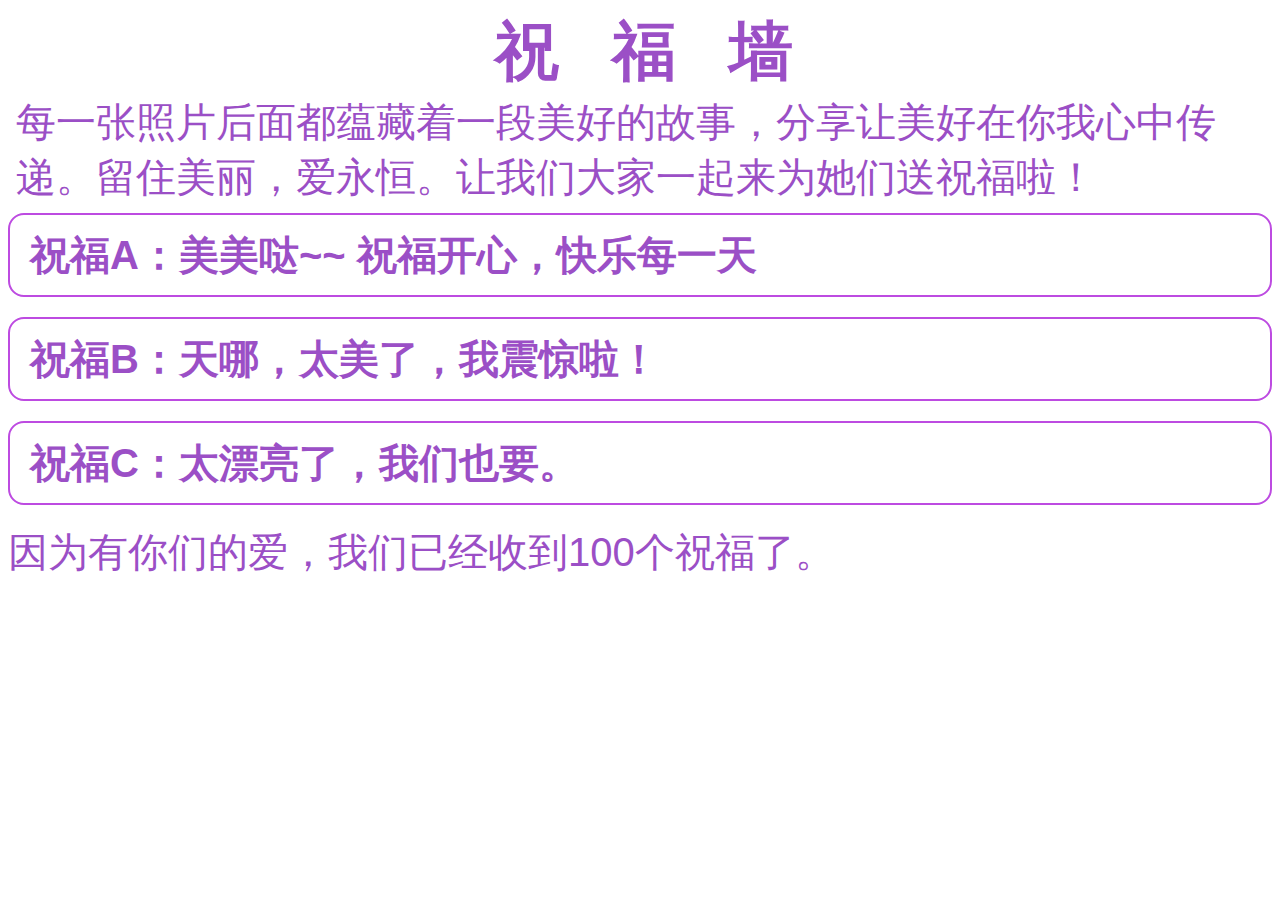
==== voteme/index.html @ 339612ef "Finish bless wall" ====
<html>
<head>
	<meta charset="utf-8">
	<link rel="stylesheet" href="stylesheets/main.css">
</head>
<body>
	<div class="header">
		<div class="title">祝&nbsp;&nbsp;&nbsp;福&nbsp;&nbsp;&nbsp;墙</div>
		<div class="sub-title">每一张照片后面都蕴藏着一段美好的故事，分享让美好在你我心中传递。留住美丽，爱永恒。让我们大家一起来为她们送祝福啦！</div>
	</div>
	<div class="bless">
		<div class="bless_item" onclick="alert('谢谢您的祝福，祝您开心快乐！')">祝福A：美美哒~~ 祝福开心，快乐每一天</div>
		<div class="bless_item">祝福B：天哪，太美了，我震惊啦！</div>
		<div class="bless_item">祝福C：太漂亮了，我们也要。</div>
	</div>
	<div class="bless-summary">
		因为有你们的爱，我们已经收到100个祝福了。
	</div>
</body>
</html>
---- voteme/stylesheets/main.css ----
/* line 3, ../sass/main.scss */
body {
  font-family: "Microsoft Yahei", "Arial", "Hiragino Sans GB";
}

/* line 6, ../sass/main.scss */
.header {
  background: url("/images/header.png");
  filter: "progid:DXImageTransform.Microsoft.AlphaImageLoader(sizingMethod='scale')";
  -moz-background-size: 100% 100%;
  background-size: 100% 100%;
  padding-left: 0.5em;
  margin-bottom: 0.5em;
  -moz-border-radius: 0.4em;
  -webkit-border-radius: 0.4em;
  border-radius: 0.4em;
}
/* line 16, ../sass/main.scss */
.header .title {
  font-size: 4em;
  font-weight: bold;
  color: #9B4FC6;
  width: 100%;
  text-align: center;
}
/* line 24, ../sass/main.scss */
.header .sub-title {
  font-size: 2.5em;
  color: #9B4FC6;
}

/* line 31, ../sass/main.scss */
.bless .bless_item {
  font-size: 2.5em;
  font-weight: bold;
  color: #9B4FC6;
  height: 2em;
  line-height: 2em;
  border-style: solid;
  border-width: 2px;
  border-color: #BD4BE1;
  -moz-border-radius: 0.4em;
  -webkit-border-radius: 0.4em;
  border-radius: 0.4em;
  padding-left: 0.5em;
  margin-bottom: 0.5em;
}

/* line 46, ../sass/main.scss */
.bless-summary {
  font-size: 2.5em;
  color: #9B4FC6;
}
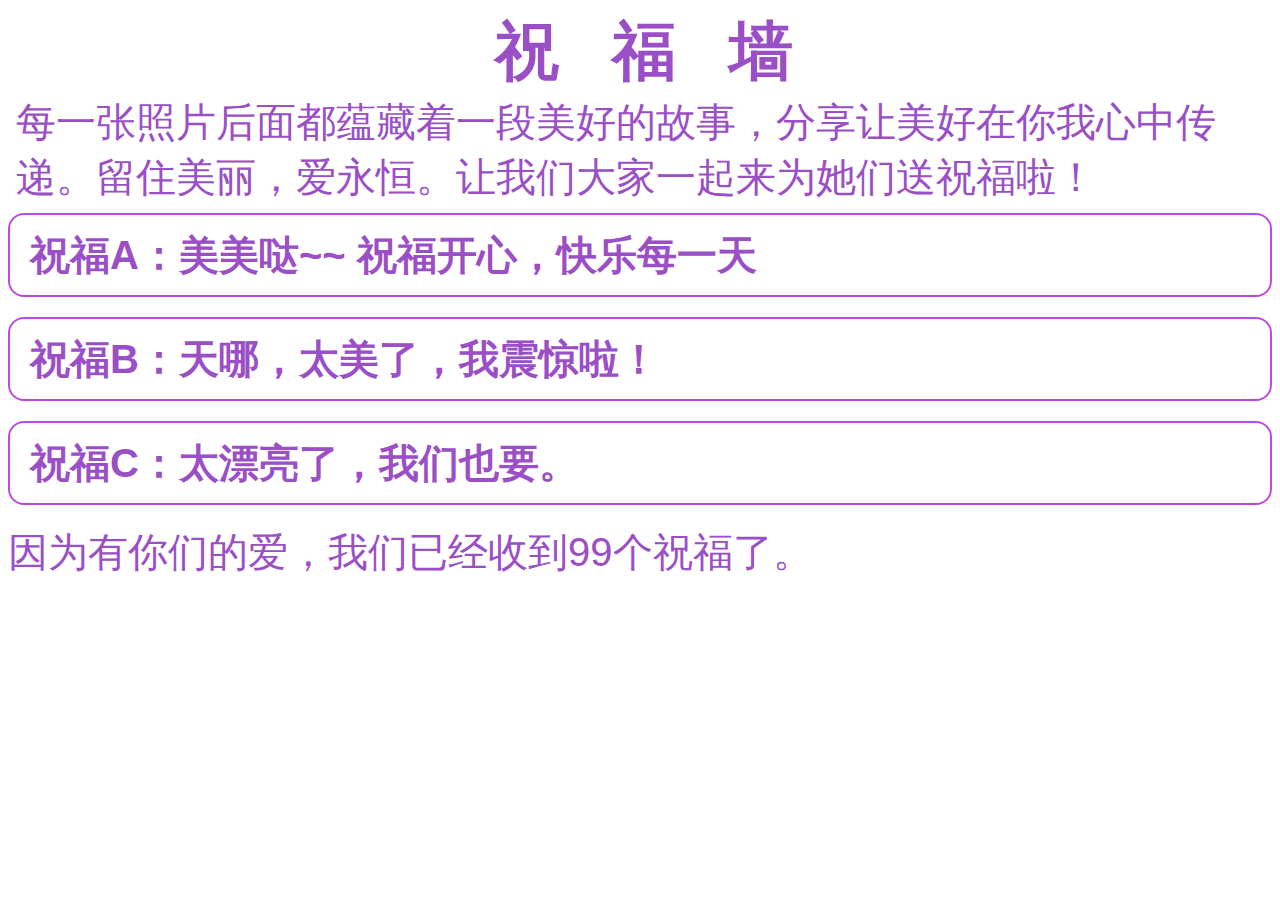
==== commit 4cc1b78c: "add clickBless" ====
--- a/voteme/index.html
+++ b/voteme/index.html
@@ -9,12 +9,18 @@
 		<div class="sub-title">每一张照片后面都蕴藏着一段美好的故事，分享让美好在你我心中传递。留住美丽，爱永恒。让我们大家一起来为她们送祝福啦！</div>
 	</div>
 	<div class="bless">
-		<div class="bless_item" onclick="alert('谢谢您的祝福，祝您开心快乐！')">祝福A：美美哒~~ 祝福开心，快乐每一天</div>
-		<div class="bless_item">祝福B：天哪，太美了，我震惊啦！</div>
-		<div class="bless_item">祝福C：太漂亮了，我们也要。</div>
+		<div class="bless_item" onclick="clickBless();">祝福A：美美哒~~ 祝福开心，快乐每一天</div>
+		<div class="bless_item" onclick="clickBless();">祝福B：天哪，太美了，我震惊啦！</div>
+		<div class="bless_item" onclick="clickBless();">祝福C：太漂亮了，我们也要。</div>
 	</div>
 	<div class="bless-summary">
-		因为有你们的爱，我们已经收到100个祝福了。
+		因为有你们的爱，我们已经收到<span id="bless-summary-number">99</span>个祝福了。
 	</div>
+	
+	<script type="text/javascript" src="javascripts/jquery.js"></script>
+	<script type="text/javascript" src="javascripts/main.js"></script>
+	<script type="text/javascript">
+		loadCount();
+	</script>
 </body>
 </html>